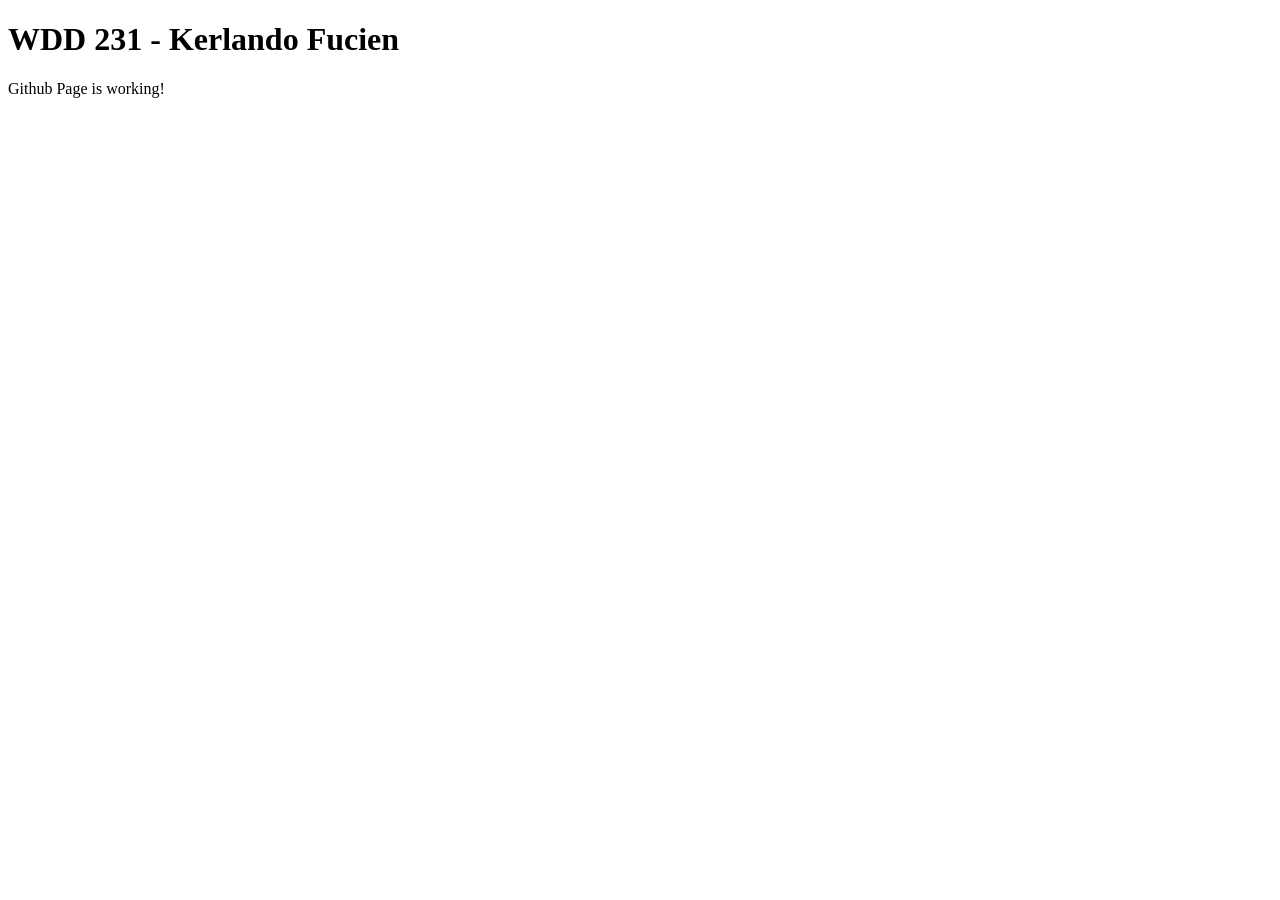
==== index.html @ ffad4d0f "add things" ====
<!DOCTYPE html>
<html lang="en">
<head>
    <meta charset="UTF-8">
    <meta name="viewport" content="width=device-width, initial-scale=1.0">
    <title>Document</title>
</head>
<body>
    <h1>WDD 231 - Kerlando Fucien</h1>
    <p>Github Page is working!</p>
    
</body>
</html>
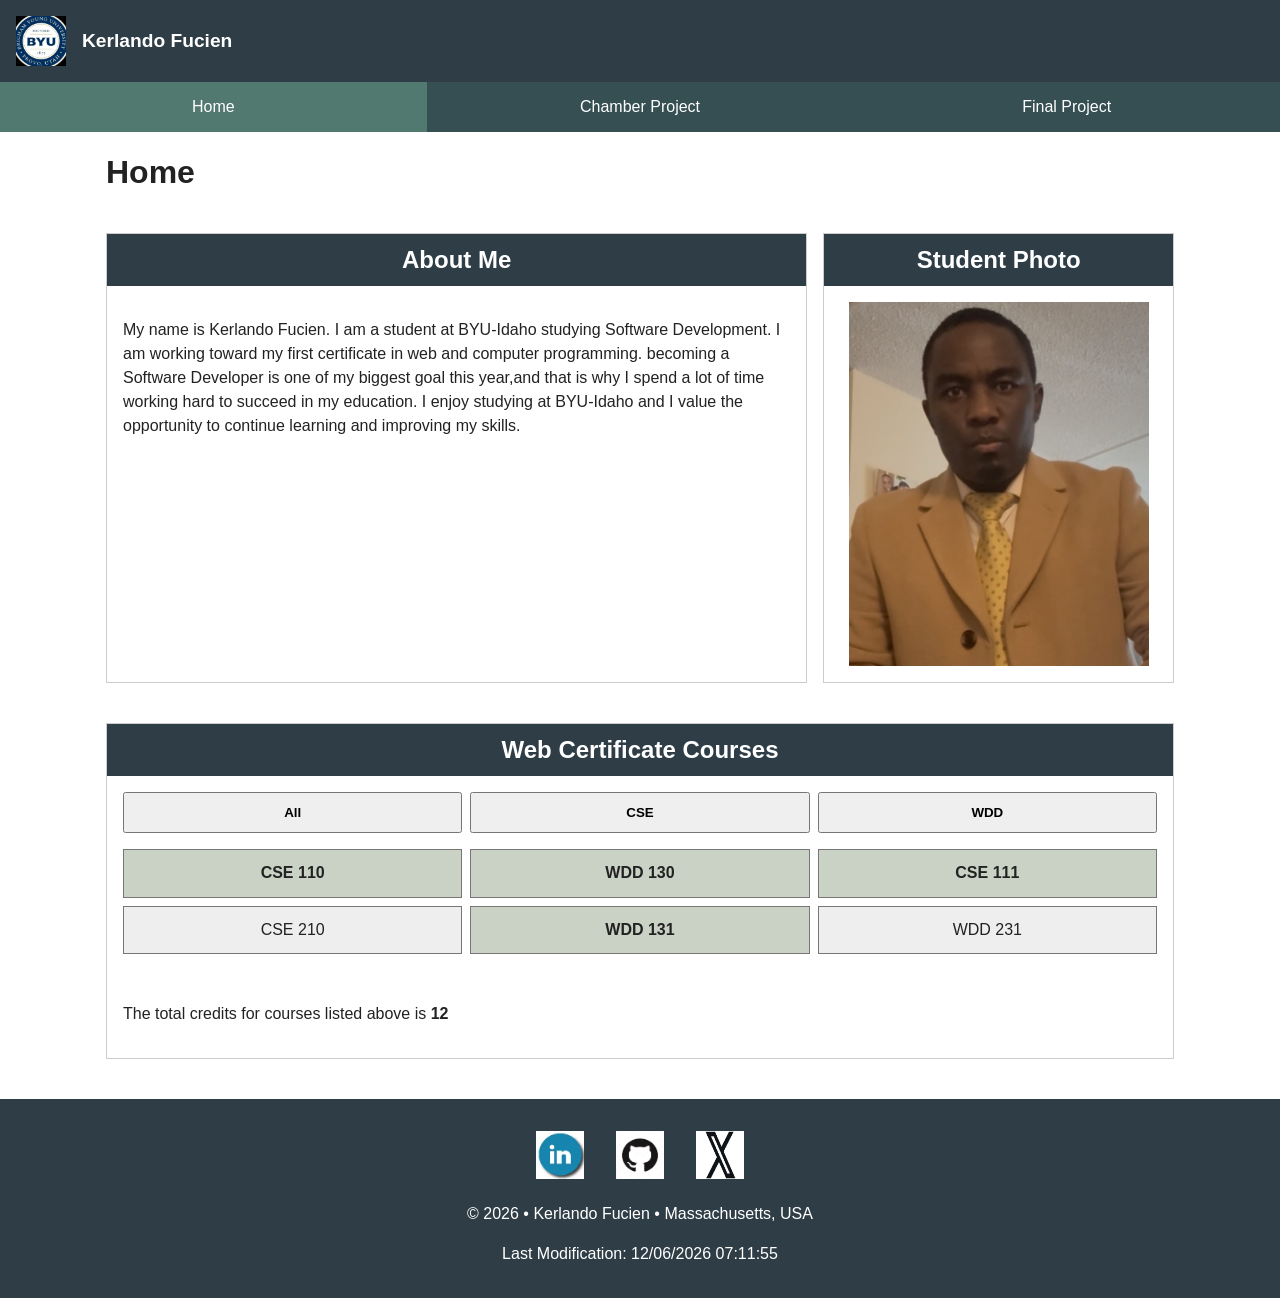
==== commit ef52457c: "wdd231 week1 assignment" ====
--- a/index.html
+++ b/index.html
@@ -3,11 +3,79 @@
 <head>
     <meta charset="UTF-8">
     <meta name="viewport" content="width=device-width, initial-scale=1.0">
-    <title>Document</title>
+    <meta name="description" content="WDD 231 course home page for Kerlando Fucien.">
+    <meta name="author" content="Kerlando Fucien">
+
+    <title>WDD 231 - Course Home Page - Kerlando Fucien</title>
+
+    <link rel="stylesheet" href="styles/small.css">
+    <link rel="stylesheet" href="styles/larger.css">
+
+    <script src="scripts/navigation.js" defer></script>
+    <script src="scripts/date.js" defer></script>
+    <script src="scripts/course.js" defer></script>
 </head>
 <body>
-    <h1>WDD 231 - Kerlando Fucien</h1>
-    <p>Github Page is working!</p>
-    
+    <header>
+        <img src="images/logo.jpg" alt="Site logo">
+        <span>Kerlando Fucien</span>
+        <button id="menu" aria-label="Open navigation menu"></button>
+    </header>
+
+    <nav id="nav-menu">
+        <a href="index.html" class="active">Home</a>
+        <a href="#">Chamber Project</a>
+        <a href="#">Final Project</a>
+    </nav>
+
+    <main>
+        <h1>Home</h1>
+        <section>
+            <h2>About Me</h2>
+            <p>My name is Kerlando Fucien. I am a student at BYU-Idaho studying Software Development.
+                I am working toward my first certificate in web and computer programming.
+                becoming a Software Developer is one of my biggest goal this year,and
+                that is why I spend a lot of time working hard to succeed in my education.
+                I enjoy studying at BYU-Idaho and I value the opportunity to continue learning and
+                improving my skills.
+            </p>
+        </section>
+
+        <section>
+            <h2>Student Photo</h2>
+            <img src="images/student-photo.jpg" alt="Kerlando Fucien">
+        </section>
+
+        <section>
+            <h2>Web Certificate Courses</h2>
+
+            <div id="course-filters">
+                <button id="all">All</button>
+                <button id="cse">CSE</button>
+                <button id="wdd">WDD</button>
+            </div>
+
+            <div id="course-list"></div>
+            <p>The total credits for courses listed above is <span id="total-credits"></span></p>
+        </section>
+    </main>
+    <footer>
+        <div class="social-links">
+            <a href="https://www.linkedin.com/" target="_blank">
+                <img src="images/linkedIn.webp" alt="LinkedIn">
+            </a>
+            <a href="https://github.com/" target="_blank">
+                <img src="images/github.webp" alt="GitHub">
+            </a>
+            <a href="https://x.com/" target="_blank">
+                <img src="images/X.webp" alt="X">
+            </a>
+        </div>
+        <p>
+            &copy; <span id="currentyear"></span>
+            • Kerlando Fucien • Massachusetts, USA
+        </p>
+        <p id="lastModified"></p>
+    </footer>
 </body>
 </html>
--- a/styles/small.css
+++ b/styles/small.css
@@ -0,0 +1,139 @@
+* {
+    box-sizing: border-box;
+}
+body {
+    margin: 0;
+    font-family: Arial, sans-serif;
+    line-height: 1.5;
+    color: #222;
+    background-color: #fff;
+}
+header {
+    display: flex;
+    align-items: center;
+    gap: 1rem;
+    padding: 1rem;
+    background-color: #2f3e46;
+    color: white;
+}
+header img {
+    width: 50px;
+    height: 50px;
+}
+header span {
+    font-size: 1.2rem;
+    font-weight: 700;
+}
+#menu {
+    margin-left: auto;
+    font-size: 1.8rem;
+    background: none;
+    border: none;
+    color: white;
+    cursor: pointer;
+}
+#menu.open::before {
+    content: "⨯";
+}
+#menu::before {
+    content: "≡";
+}
+nav {
+    display: none;
+    background-color: #354f52;
+}
+nav.open {
+    display: flex;
+    flex-direction: column;
+}
+nav a {
+    display: block;
+    padding: 0.8rem 1rem;
+    color: white;
+    text-decoration: none;
+}
+nav a:hover,
+nav a.active {
+    background-color: #52796f;
+}
+main {
+    width: 95%;
+    max-width: 1100px;
+    margin: 0 auto;
+    padding: 1rem;
+}
+h1 {
+    margin-top: 0;
+}
+section {
+    margin-bottom: 1.5rem;
+    border: 1px solid #ccc;
+}
+section h2 {
+    margin: 0;
+    padding: 0.5rem;
+    text-align: center;
+    background-color: #2f3e46;
+    color: white;
+}
+section p {
+    padding: 1rem;
+}
+section img {
+    display: block;
+    width: 100%;
+    max-width: 300px;
+    height: auto;
+    margin: 1rem auto;
+}
+#course-filters {
+    display: grid;
+    grid-template-columns: repeat(3, 1fr);
+    gap: 0.5rem;
+    padding: 1rem;
+}
+#course-filters button {
+    padding: 0.7rem;
+    font-weight: 700;
+    cursor: pointer;
+}
+#course-list {
+    display: grid;
+    gap: 0.5rem;
+    padding: 0 1rem 1rem;
+}
+#course-list div {
+    padding: 0.7rem;
+    text-align: center;
+    border: 1px solid #777;
+    background-color: #eee;
+}
+#course-list .completed {
+    background-color: #cad2c5;
+    font-weight: 700;
+}
+#total-credits {
+    font-weight: 700;
+}
+footer {
+    text-align: center;
+    padding: 1rem;
+    background-color: #2f3e46;
+    color: white;
+}
+.social-links {
+    display: flex;
+    justify-content: center;
+    align-items: center;
+    gap: 1rem;
+    margin: 1rem 0;
+    margin-bottom: 0.75rem;
+}
+.social-links a {
+    color: white;
+    margin: 0 0.5rem;
+}
+.social-links img {
+    width: 48px;
+    height: 48px;
+}
--- a/styles/larger.css
+++ b/styles/larger.css
@@ -0,0 +1,35 @@
+@media screen and (min-width: 768px) {
+    #menu {
+        display: none;
+    }
+    nav,
+    nav.open {
+        display: flex;
+        flex-direction: row;
+        width: 100%;
+    }
+    nav a {
+        flex: 1;
+        text-align: center;
+    }
+    main {
+        display: grid;
+        grid-template-columns: 2fr 1fr;
+        gap: 1rem;
+    }
+    h1 {
+        grid-column: 1 / 2;
+    }
+    main section:nth-of-type(1) {
+        grid-column: 1 / 2;
+    }
+    main section:nth-of-type(2) {
+        grid-column: 2 / 3;
+    }
+    main section:nth-of-type(3) {
+        grid-column: 1 / 3;
+    }
+    #course-list {
+        grid-template-columns: repeat(3, 1fr);
+    } 
+}
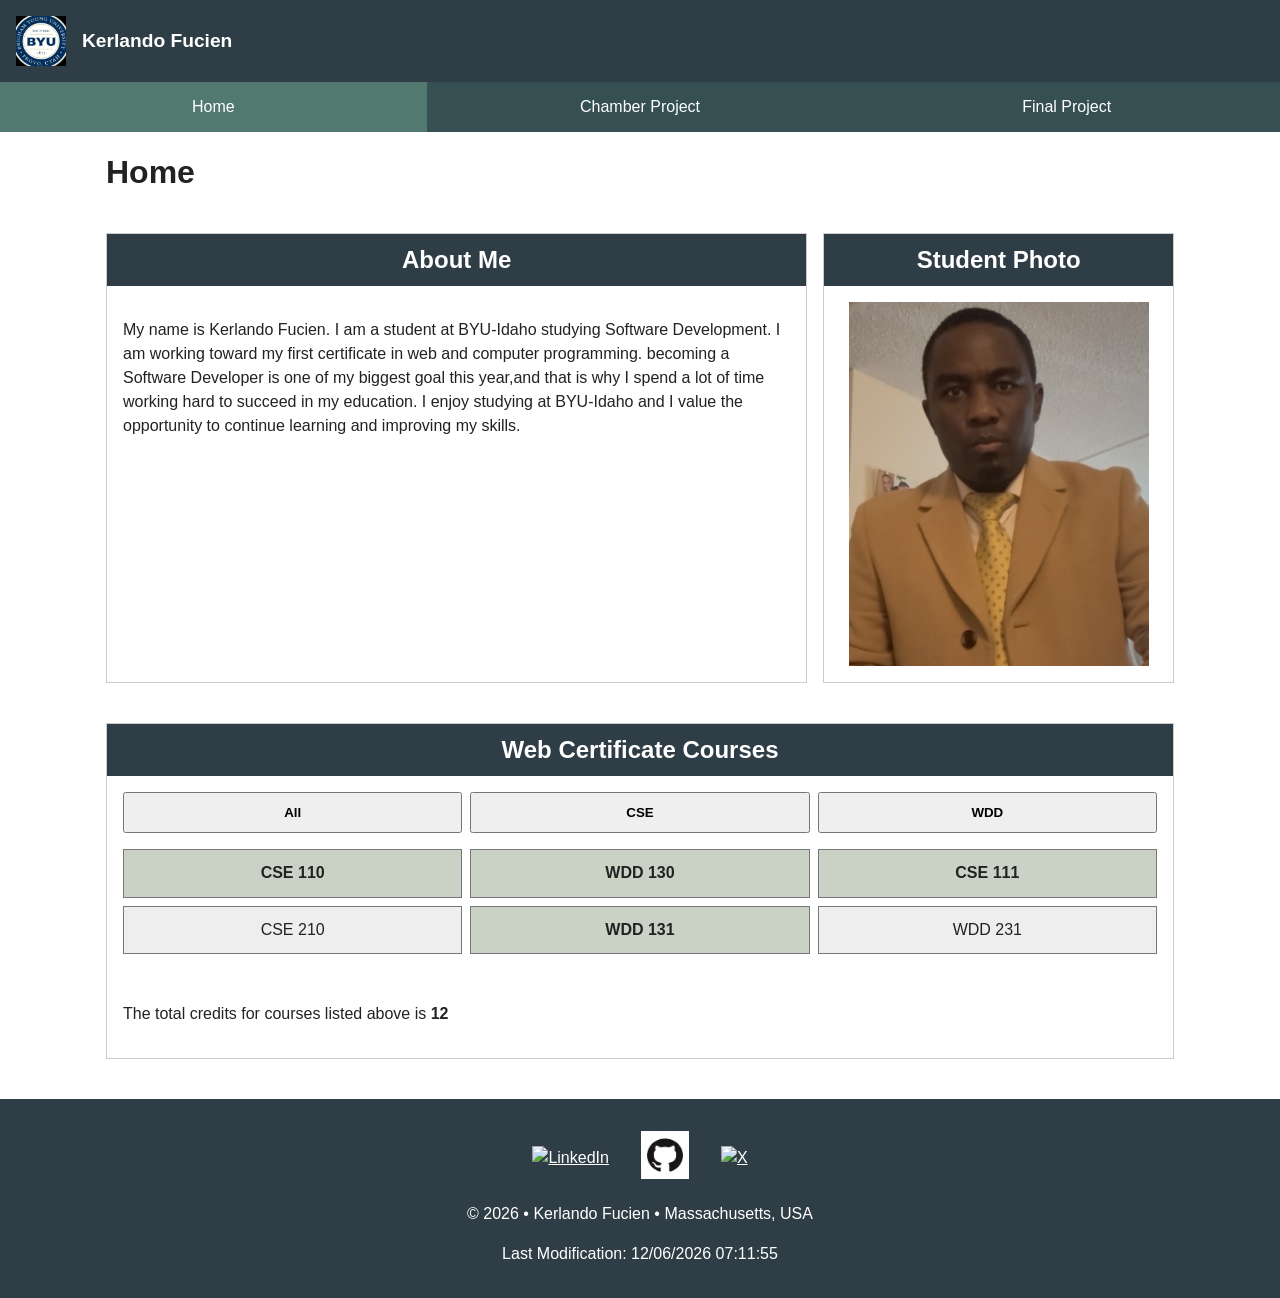
==== commit e2cc7a78: "fixed link" ====
--- a/index.html
+++ b/index.html
@@ -62,13 +62,13 @@
     <footer>
         <div class="social-links">
             <a href="https://www.linkedin.com/" target="_blank">
-                <img src="images/linkedIn.webp" alt="LinkedIn">
+                <img src="images/linkedin.webp" alt="LinkedIn">
             </a>
             <a href="https://github.com/" target="_blank">
                 <img src="images/github.webp" alt="GitHub">
             </a>
             <a href="https://x.com/" target="_blank">
-                <img src="images/X.webp" alt="X">
+                <img src="images/x.webp" alt="X">
             </a>
         </div>
         <p>
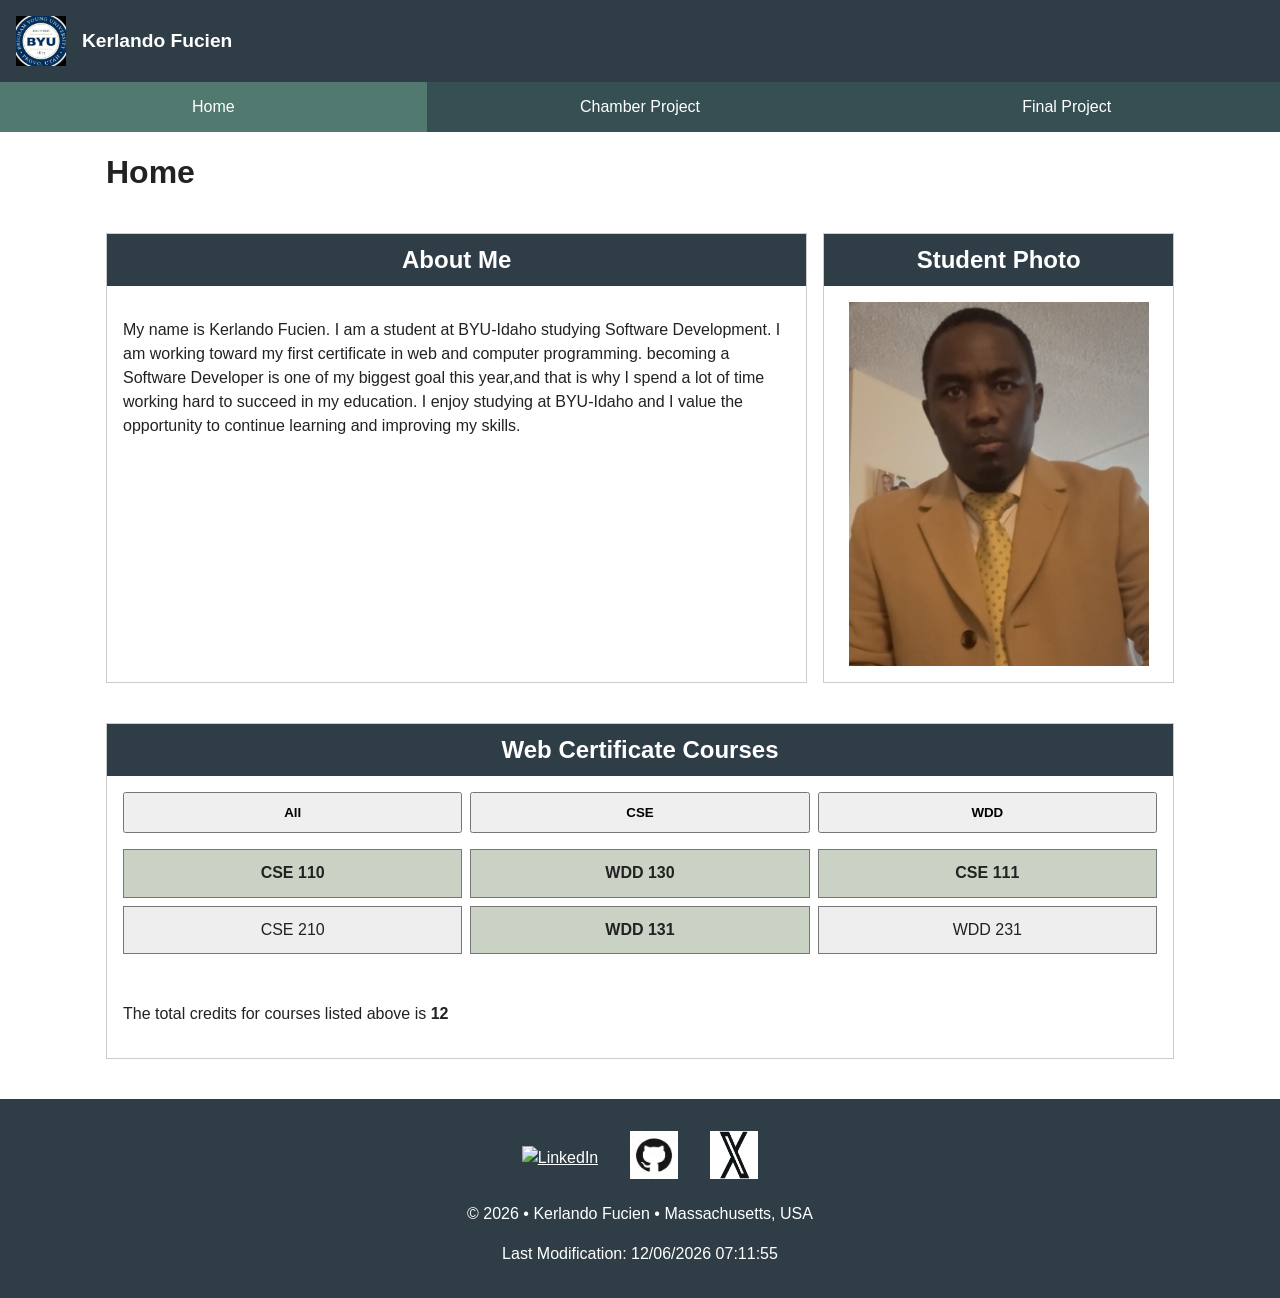
==== commit e532a6ed: "fixed x is too short" ====
--- a/index.html
+++ b/index.html
@@ -68,7 +68,7 @@
                 <img src="images/github.webp" alt="GitHub">
             </a>
             <a href="https://x.com/" target="_blank">
-                <img src="images/x.webp" alt="X">
+                <img src="images/x-social-icon.webp" alt="X">
             </a>
         </div>
         <p>
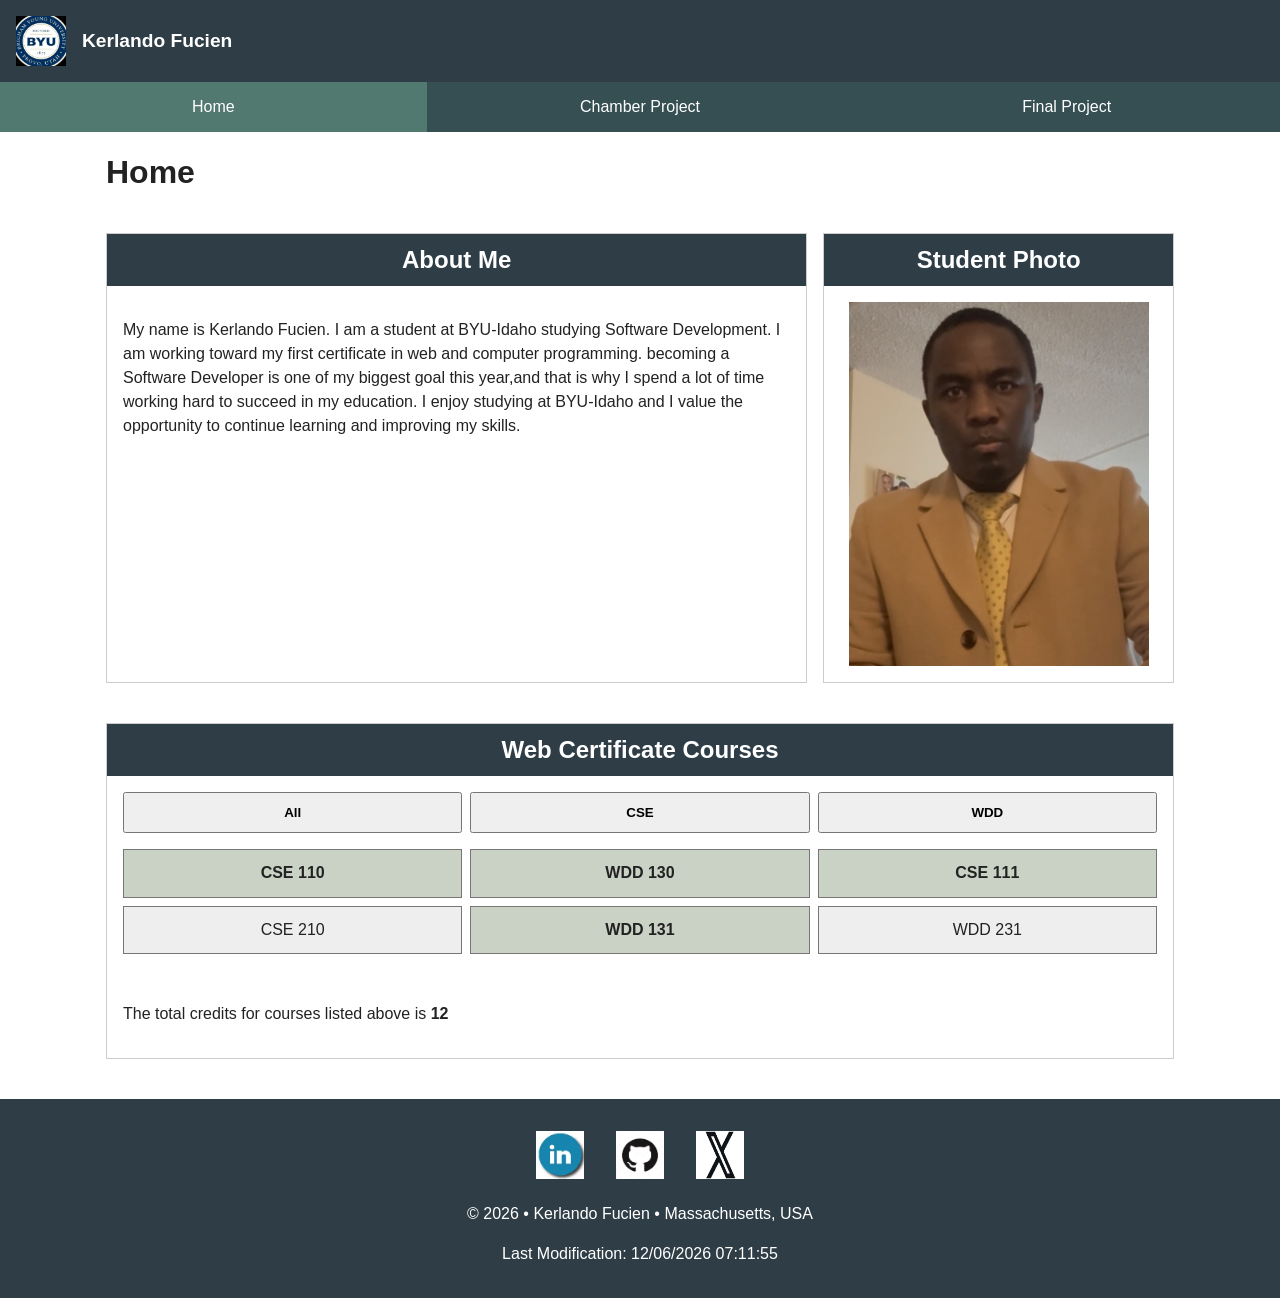
==== commit 1891eb3c: "fixed name" ====
--- a/index.html
+++ b/index.html
@@ -3,7 +3,7 @@
 <head>
     <meta charset="UTF-8">
     <meta name="viewport" content="width=device-width, initial-scale=1.0">
-    <meta name="description" content="WDD 231 course home page for Kerlando Fucien.">
+    <meta name="description" content="WDD 231 course home page for Kerlando Fucien featuring web Development courses and project.">
     <meta name="author" content="Kerlando Fucien">
 
     <title>WDD 231 - Course Home Page - Kerlando Fucien</title>
@@ -62,10 +62,10 @@
     <footer>
         <div class="social-links">
             <a href="https://www.linkedin.com/" target="_blank">
-                <img src="images/linkedin.webp" alt="LinkedIn">
+                <img src="images/linkedin-social-icon.webp" alt="LinkedIn">
             </a>
             <a href="https://github.com/" target="_blank">
-                <img src="images/github.webp" alt="GitHub">
+                <img src="images/github-social-icon.webp" alt="GitHub">
             </a>
             <a href="https://x.com/" target="_blank">
                 <img src="images/x-social-icon.webp" alt="X">
